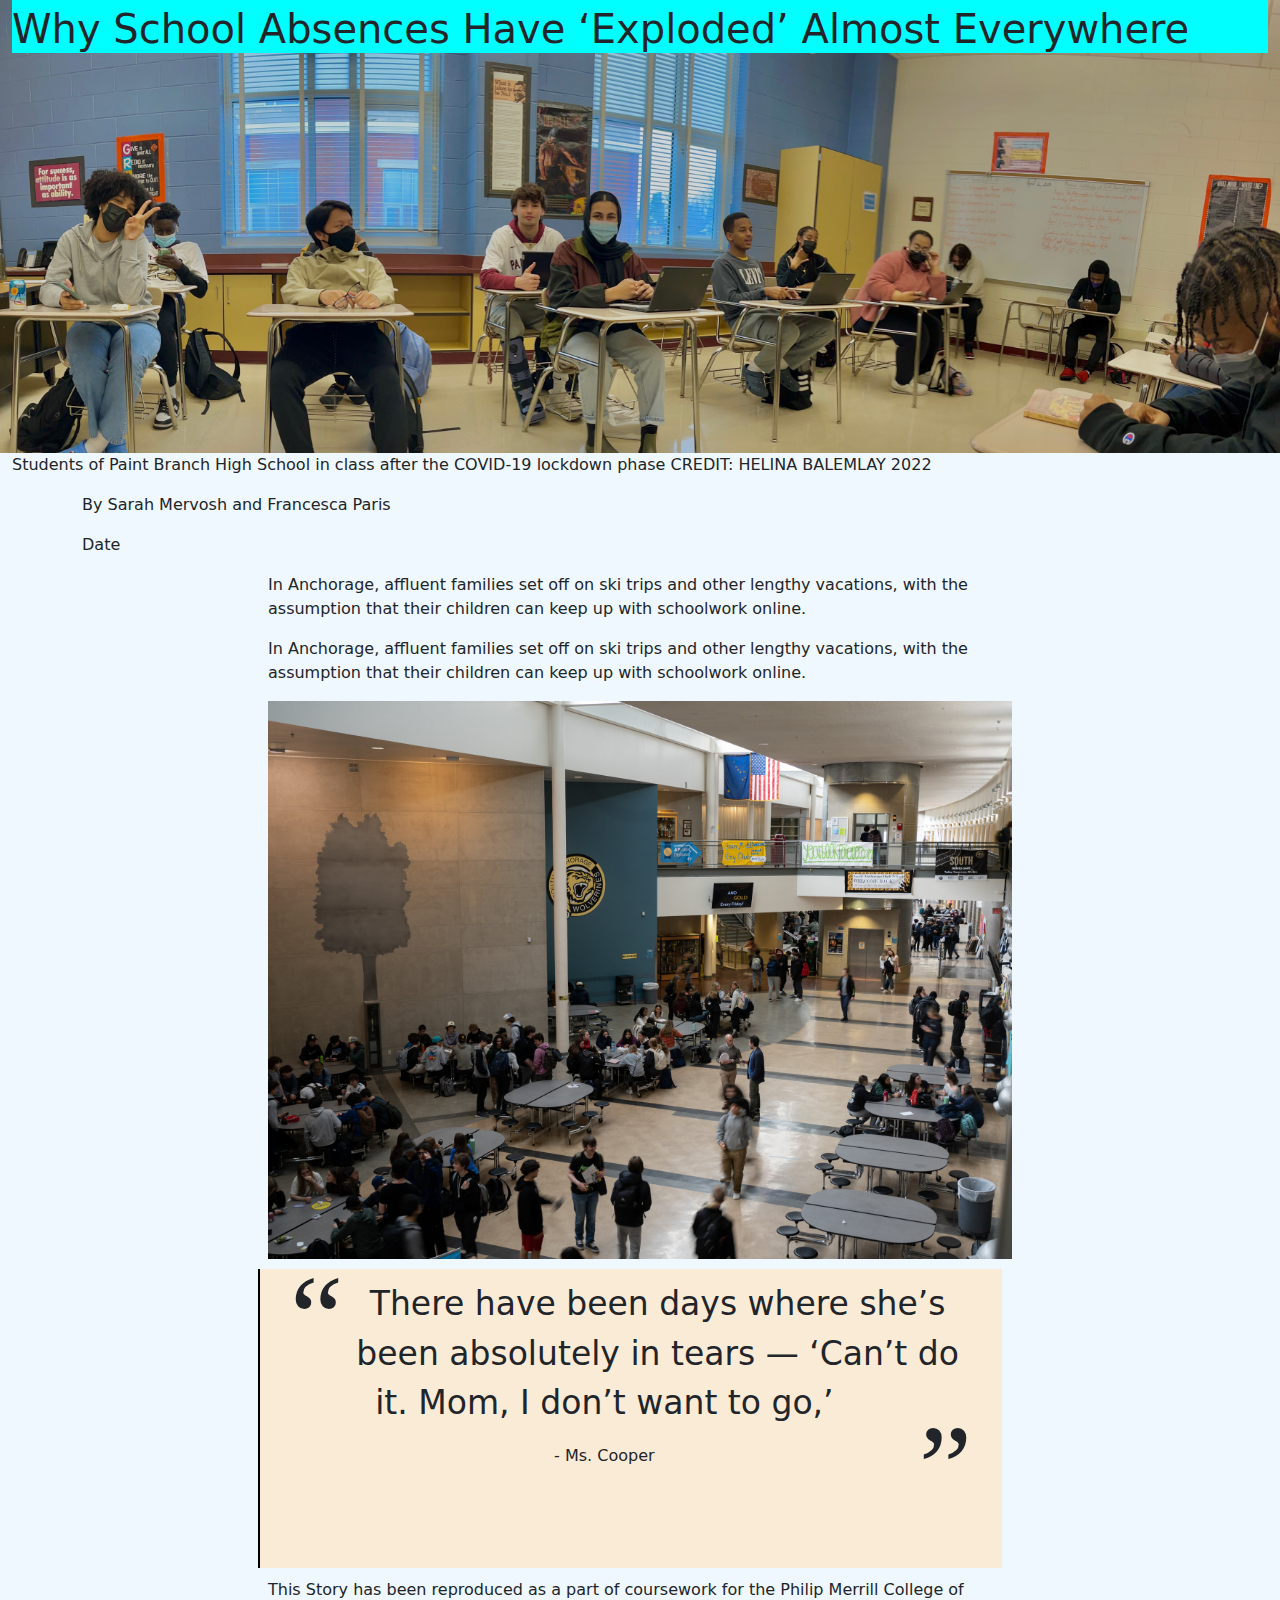
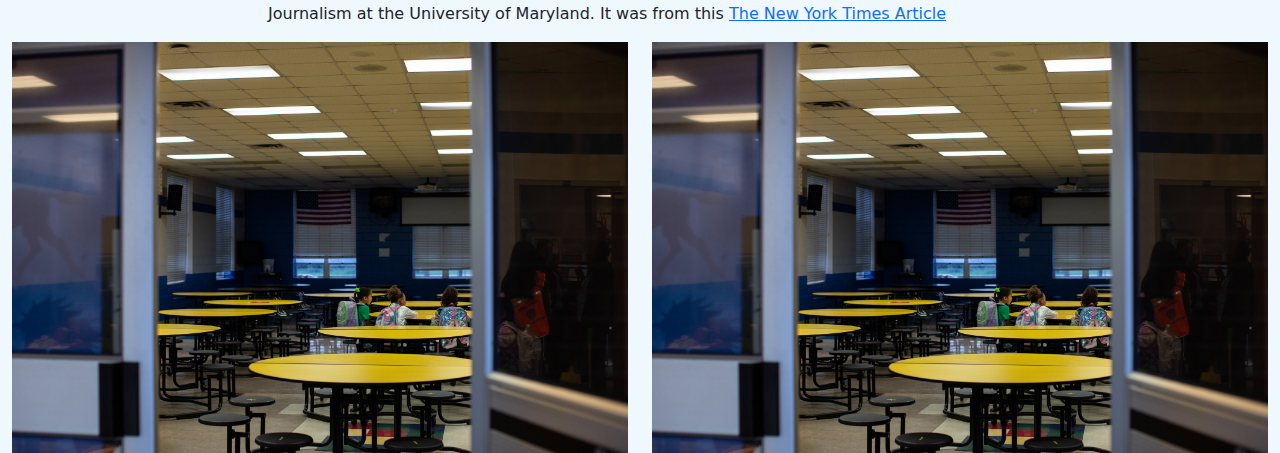
==== data-viz-projec/final-viz-project/index.html @ bcf3e341 "Actually naming my final project" ====
<!doctype html>
<html lang="en">
    <head>
        <meta charset="utf-8" />
        <meta
            name="viewport"
            content="width=device-width, initial-scale=1, shrink-to-fit=no" />

        <!-- Bootstrap CSS -->
        <link
            href="https://cdn.jsdelivr.net/npm/bootstrap@5.3.3/dist/css/bootstrap.min.css"
            rel="stylesheet"
            integrity="sha384-QWTKZyjpPEjISv5WaRU9OFeRpok6YctnYmDr5pNlyT2bRjXh0JMhjY6hW+ALEwIH"
            crossorigin="anonymous" />

        <link href="styles.css" rel="stylesheet" />
    </head>

    <body>
        <div class="container-fluid" id="topper">
            <div class="row">
                <div class="col">
                    <h1>
                        Why School Absences Have ‘Exploded’ Almost Everywhere
                    </h1>
                </div>
            </div>
        </div>
        
        
         <div class="container-fluid"  id="pic-top">
            <div class="row">
                <div class="col">
                    <p class="caption">
                        Students of Paint Branch High School in class after the
                        COVID-19 lockdown phase 
                        <span class="credit"> CREDIT: HELINA BALEMLAY 2022 </span>
                    </p>
                </div>
                </div>
         </div>
        <div class="container">
    
            <div class="row">
                <div class="col">
                    <p class="caption">By Sarah Mervosh and Francesca Paris</p>
                </div>
            </div>
            <div class="row">
                <div class="col">
                    <p class="date">Date</p>
                </div>
            </div>
        </div>

        <div class="container" id="content">
            <div class="row">
                <div class="col">
                    <p>
                        In Anchorage, affluent families set off on ski trips and
                        other lengthy vacations, with the assumption that their
                        children can keep up with schoolwork online.
                    </p>

                    <p>
                        In Anchorage, affluent families set off on ski trips and
                        other lengthy vacations, with the assumption that their
                        children can keep up with schoolwork online.
                    </p>

                    <img
                        id="inline-photo"
                        src="00-NAT-CHRONIC-ABSENCE-hjqc-superJumbo.jpeg" />
                </div>
            </div>
            <div class="pullquote">
                <p class="quote"> <span class="quotemark-l">	&ldquo; </span>There have been days where she’s been absolutely in tears — ‘Can’t do it. Mom, I don’t want to go,’ <span class="quotemark-r"> &rdquo; </span></p>
                <p class="attribution"> - Ms. Cooper</p>
            </div>
            <p id="disclaimer"> This Story has been reproduced as a part of coursework for the Philip Merrill College of Journalism at the University of Maryland. It was from this <a href="https://www.nytimes.com/interactive/2024/03/29/us/chronic-absences.html" target="_blank">The New York Times Article</a> </p>
        </div>
        
        <div class="container-fluid">
            <div class="row">
                <div class="col-sm-6">
                    <img src="00-NAT-CHRONIC-ABSENCE-fvlh-superJumbo.jpeg"/> 
                </div>
                
                 <div class="col-sm-6">
                     <img src="00-NAT-CHRONIC-ABSENCE-fvlh-superJumbo.jpeg"/> 
                </div>
            </div>
        </div>
    </body>
</html>
---- data-viz-projec/final-viz-project/styles.css ----
/* Color Pallete */

/* Phone width media query : default 576 max */
@media {
    body {
        background-color: aliceblue;
    }
    
    img {
        width: 100%;
    }
    #topper {
        background-image: url(IMG_2907.jpeg);
        background-size: cover;
        background-position: 10% 10%;
    }

    h1 {
        padding: 5px 0px 0px 0px;
        margin: 0px 00px 400px 0px;
        background-color: aqua;
    }

    .caption {
    }

    .credit {
    }

    .date {
    }

    #content {
        width: 100px;
    }
    
    .pullquote {
        border-left:2px solid black;
        text-align: center;
        padding: 10px 30px;
        margin: 10px;
        background-color: antiquewhite;
        width: 70%;
        float:right
      
    } 
    
    .quotemark-l {
        font-size:120px;
        float: left;
        line-height: 80px;
        font-family:cursive /*dd google font later */
    }
    .quotemark-r {
        font-size:120px;
        float: right;
        font-family:cursive /*dd google font later */
    }
    .quote { 
        font-size: 33px
    }
    
    .attribution{
        font-size:100%
    }
    
    #disclaimer
}

@media (min-width: 576px) {
    #content {
        width: 70%;
    }
}

@media (min-width: 992px) {
    #content {
        width: 60%;
    }
    /* styles for devices lile laptop */
    
    .pullquote {
          width: 100%;
    
    }
}
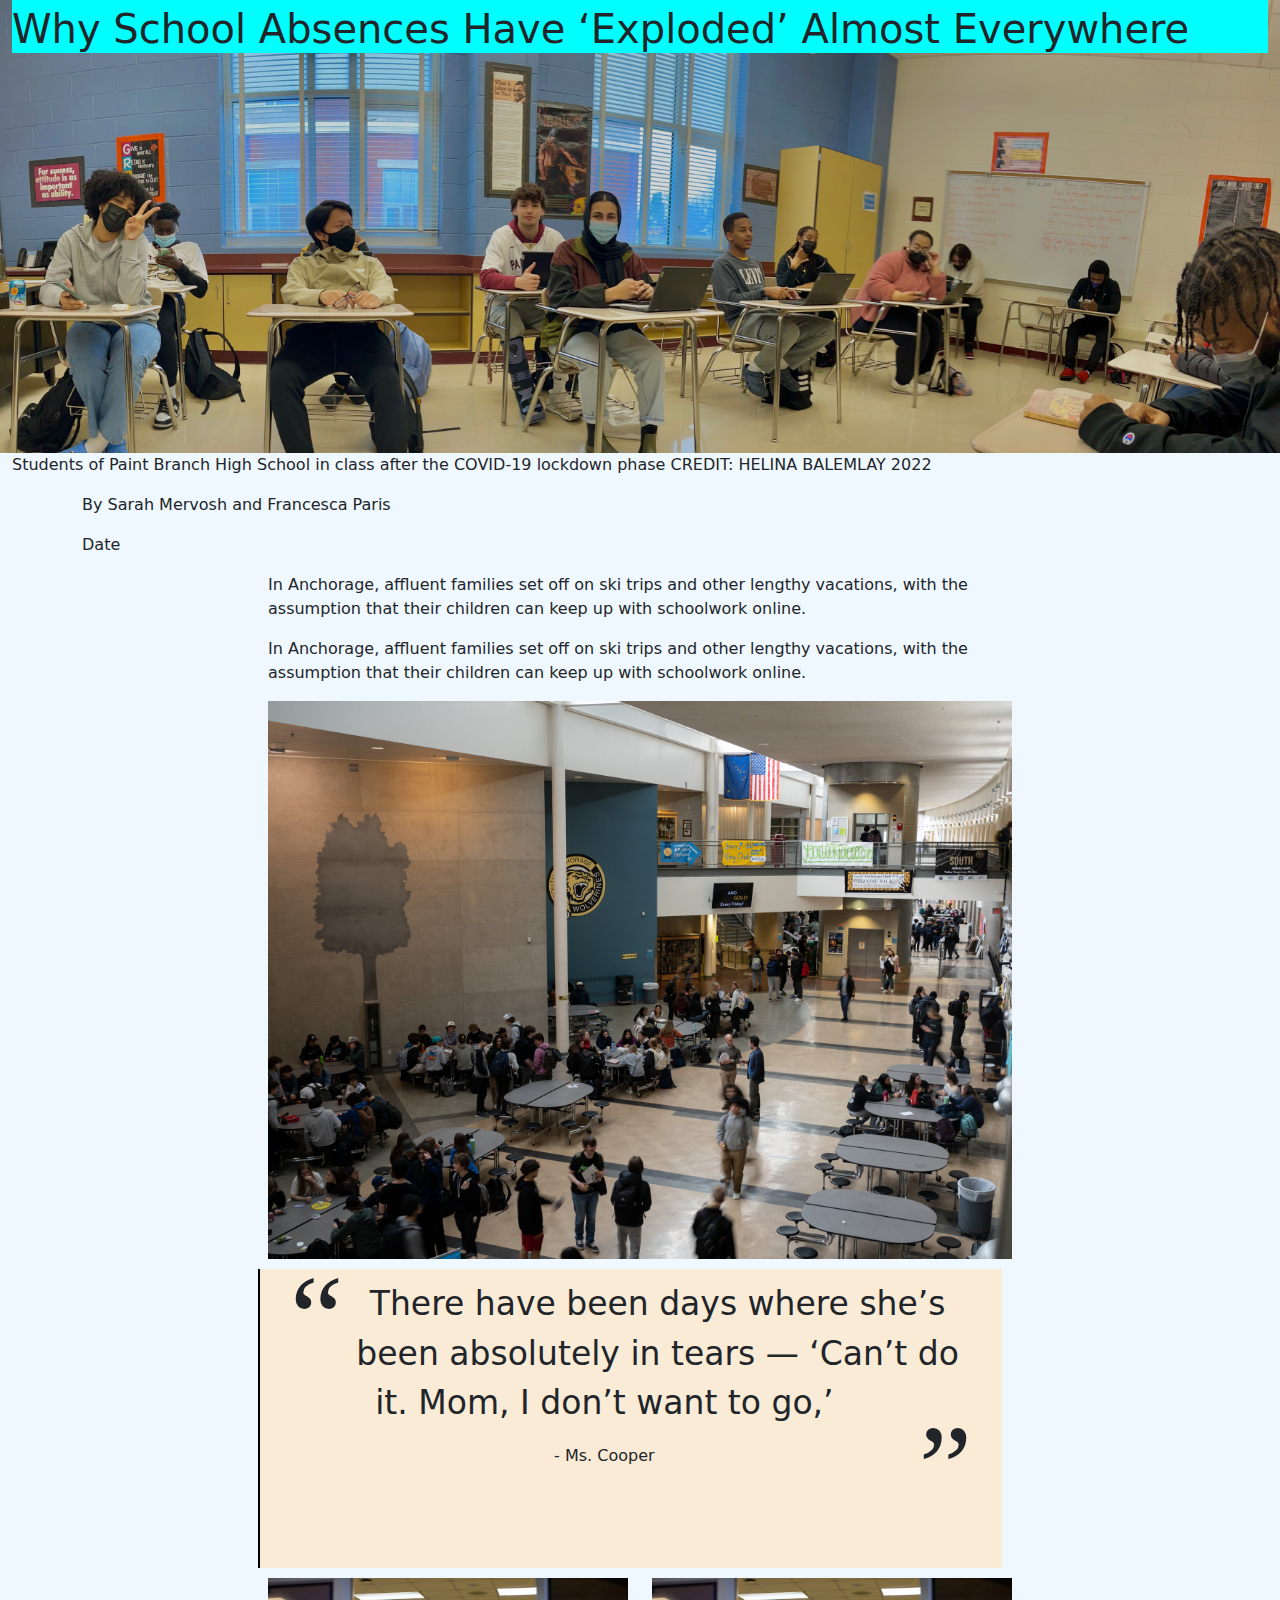
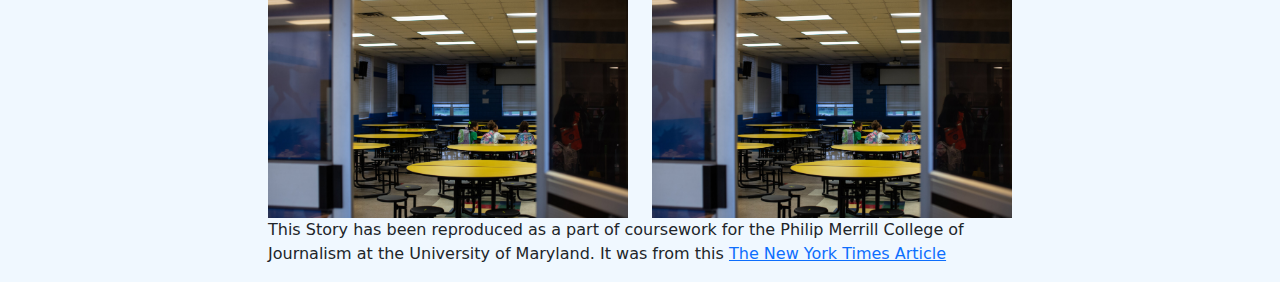
==== commit aeaf1791: "cLEAN UP" ====
--- a/data-viz-projec/final-viz-project/index.html
+++ b/data-viz-projec/final-viz-project/index.html
@@ -26,21 +26,21 @@
                 </div>
             </div>
         </div>
-        
-        
-         <div class="container-fluid"  id="pic-top">
+
+        <div class="container-fluid" id="pic-top">
             <div class="row">
                 <div class="col">
                     <p class="caption">
                         Students of Paint Branch High School in class after the
-                        COVID-19 lockdown phase 
-                        <span class="credit"> CREDIT: HELINA BALEMLAY 2022 </span>
+                        COVID-19 lockdown phase
+                        <span class="credit">
+                            CREDIT: HELINA BALEMLAY 2022
+                        </span>
                     </p>
                 </div>
-                </div>
-         </div>
+            </div>
+        </div>
         <div class="container">
-    
             <div class="row">
                 <div class="col">
                     <p class="caption">By Sarah Mervosh and Francesca Paris</p>
@@ -53,7 +53,7 @@
             </div>
         </div>
 
-        <div class="container" id="content">
+        <div class="container content">
             <div class="row">
                 <div class="col">
                     <p>
@@ -71,23 +71,43 @@
                     <img
                         id="inline-photo"
                         src="00-NAT-CHRONIC-ABSENCE-hjqc-superJumbo.jpeg" />
+                    <div class="pullquote">
+                        <p class="quote">
+                            <span class="quotemark-l"> &ldquo; </span>There have
+                            been days where she’s been absolutely in tears —
+                            ‘Can’t do it. Mom, I don’t want to go,’
+                            <span class="quotemark-r"> &rdquo; </span>
+                        </p>
+                        <p class="attribution">- Ms. Cooper</p>
+                    </div>
                 </div>
             </div>
-            <div class="pullquote">
-                <p class="quote"> <span class="quotemark-l">	&ldquo; </span>There have been days where she’s been absolutely in tears — ‘Can’t do it. Mom, I don’t want to go,’ <span class="quotemark-r"> &rdquo; </span></p>
-                <p class="attribution"> - Ms. Cooper</p>
-            </div>
-            <p id="disclaimer"> This Story has been reproduced as a part of coursework for the Philip Merrill College of Journalism at the University of Maryland. It was from this <a href="https://www.nytimes.com/interactive/2024/03/29/us/chronic-absences.html" target="_blank">The New York Times Article</a> </p>
         </div>
-        
-        <div class="container-fluid">
+
+        <div class="container content"> <!-- Remove content class if i want pic to take full width -->
             <div class="row">
                 <div class="col-sm-6">
-                    <img src="00-NAT-CHRONIC-ABSENCE-fvlh-superJumbo.jpeg"/> 
+                    <img src="00-NAT-CHRONIC-ABSENCE-fvlh-superJumbo.jpeg" />
                 </div>
-                
-                 <div class="col-sm-6">
-                     <img src="00-NAT-CHRONIC-ABSENCE-fvlh-superJumbo.jpeg"/> 
+
+                <div class="col-sm-6">
+                    <img src="00-NAT-CHRONIC-ABSENCE-fvlh-superJumbo.jpeg" />
+                </div>
+            </div>
+        </div>
+        <div class="container content">
+            <div class="row">
+                <div class="col">
+                    <p id="disclaimer">
+                        This Story has been reproduced as a part of coursework
+                        for the Philip Merrill College of Journalism at the
+                        University of Maryland. It was from this
+                        <a
+                            href="https://www.nytimes.com/interactive/2024/03/29/us/chronic-absences.html"
+                            target="_blank"
+                            >The New York Times Article</a
+                        >
+                    </p>
                 </div>
             </div>
         </div>
--- a/data-viz-projec/final-viz-project/styles.css
+++ b/data-viz-projec/final-viz-project/styles.css
@@ -5,7 +5,7 @@
     body {
         background-color: aliceblue;
     }
-    
+
     img {
         width: 100%;
     }
@@ -30,57 +30,53 @@
     .date {
     }
 
-    #content {
-        width: 100px;
+    .content {
+        width: 100%;
     }
-    
+
     .pullquote {
-        border-left:2px solid black;
+        border-left: 2px solid black;
         text-align: center;
         padding: 10px 30px;
         margin: 10px;
         background-color: antiquewhite;
         width: 70%;
-        float:right
-      
-    } 
-    
+        float: right;
+    }
+
     .quotemark-l {
-        font-size:120px;
+        font-size: 120px;
         float: left;
         line-height: 80px;
-        font-family:cursive /*dd google font later */
+        font-family: cursive; /*dd google font later */
     }
     .quotemark-r {
-        font-size:120px;
+        font-size: 120px;
         float: right;
-        font-family:cursive /*dd google font later */
+        font-family: cursive; /*dd google font later */
     }
-    .quote { 
-        font-size: 33px
+    .quote {
+        font-size: 33px;
     }
-    
-    .attribution{
-        font-size:100%
+
+    .attribution {
+        font-size: 100%;
     }
-    
-    #disclaimer
 }
 
 @media (min-width: 576px) {
-    #content {
+    .content {
         width: 70%;
     }
 }
 
 @media (min-width: 992px) {
-    #content {
+    .content {
         width: 60%;
     }
     /* styles for devices lile laptop */
-    
+
     .pullquote {
-          width: 100%;
-    
+        width: 100%;
     }
 }
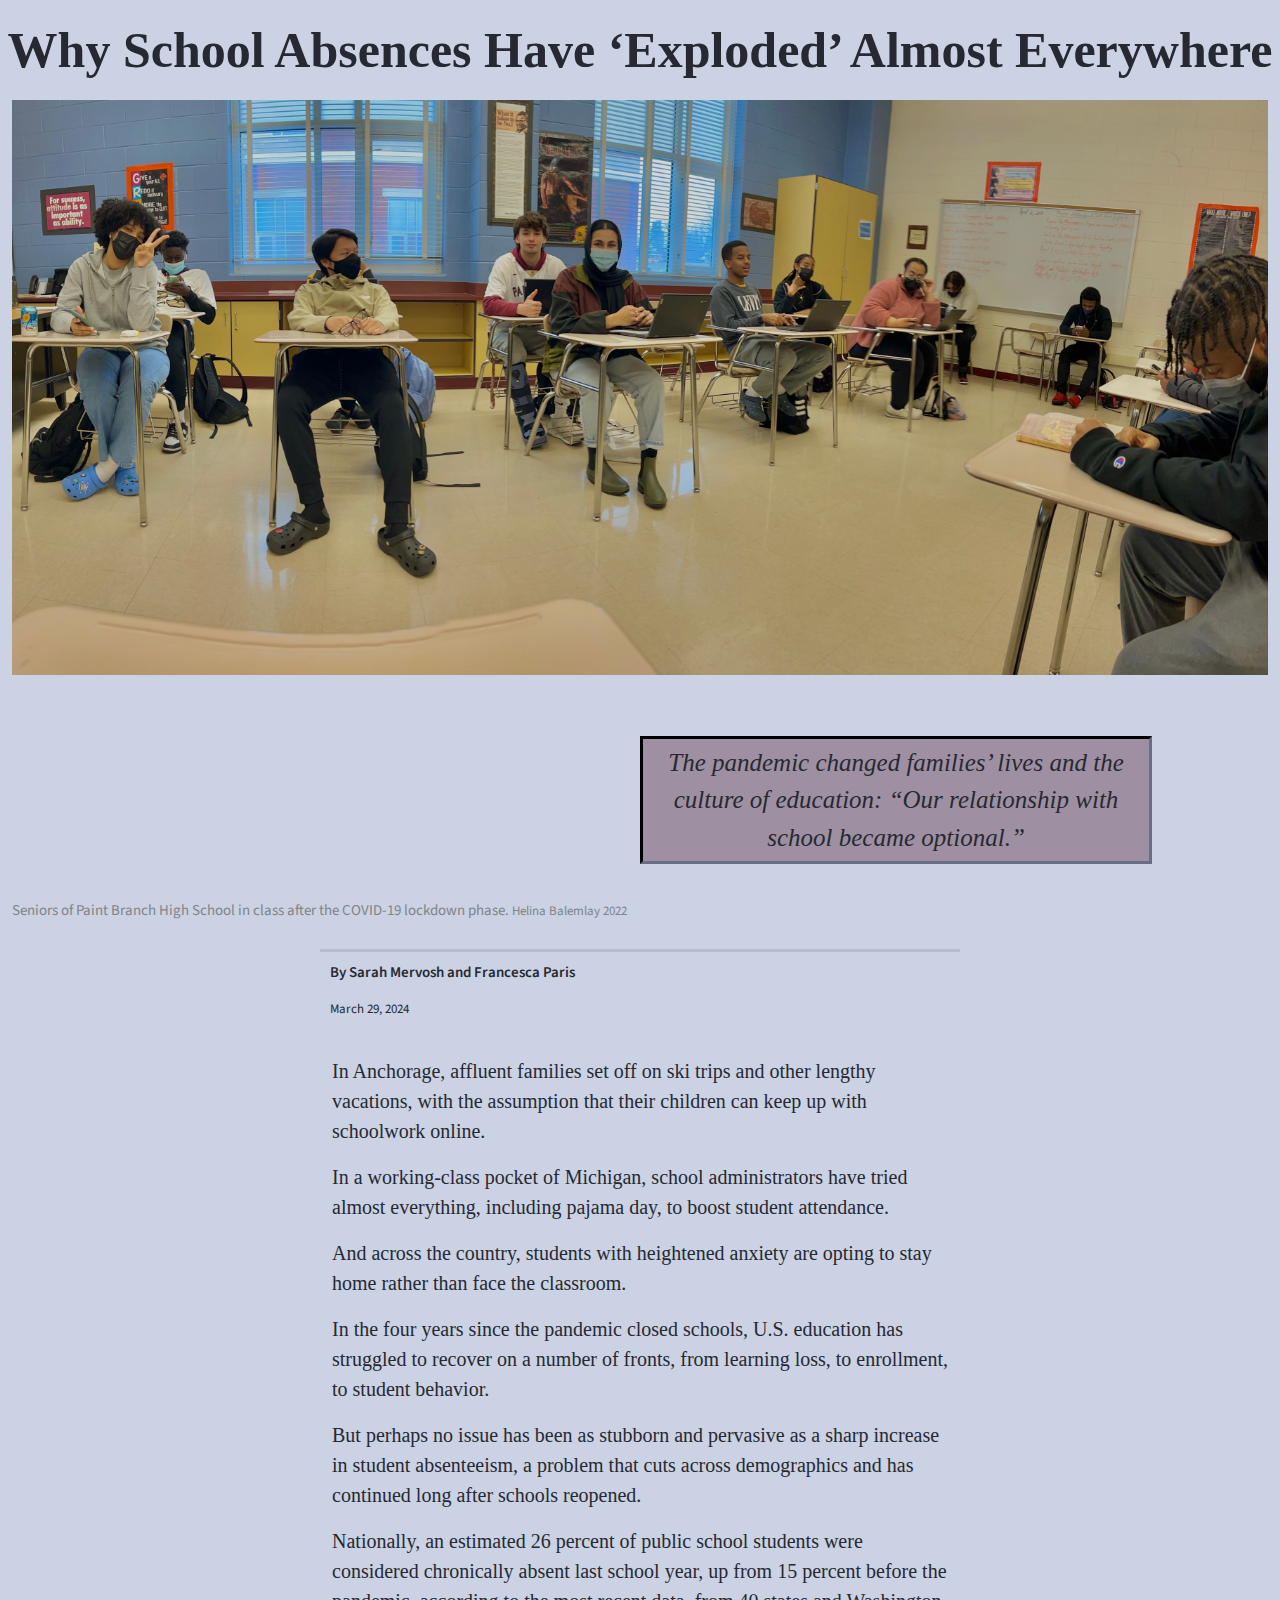
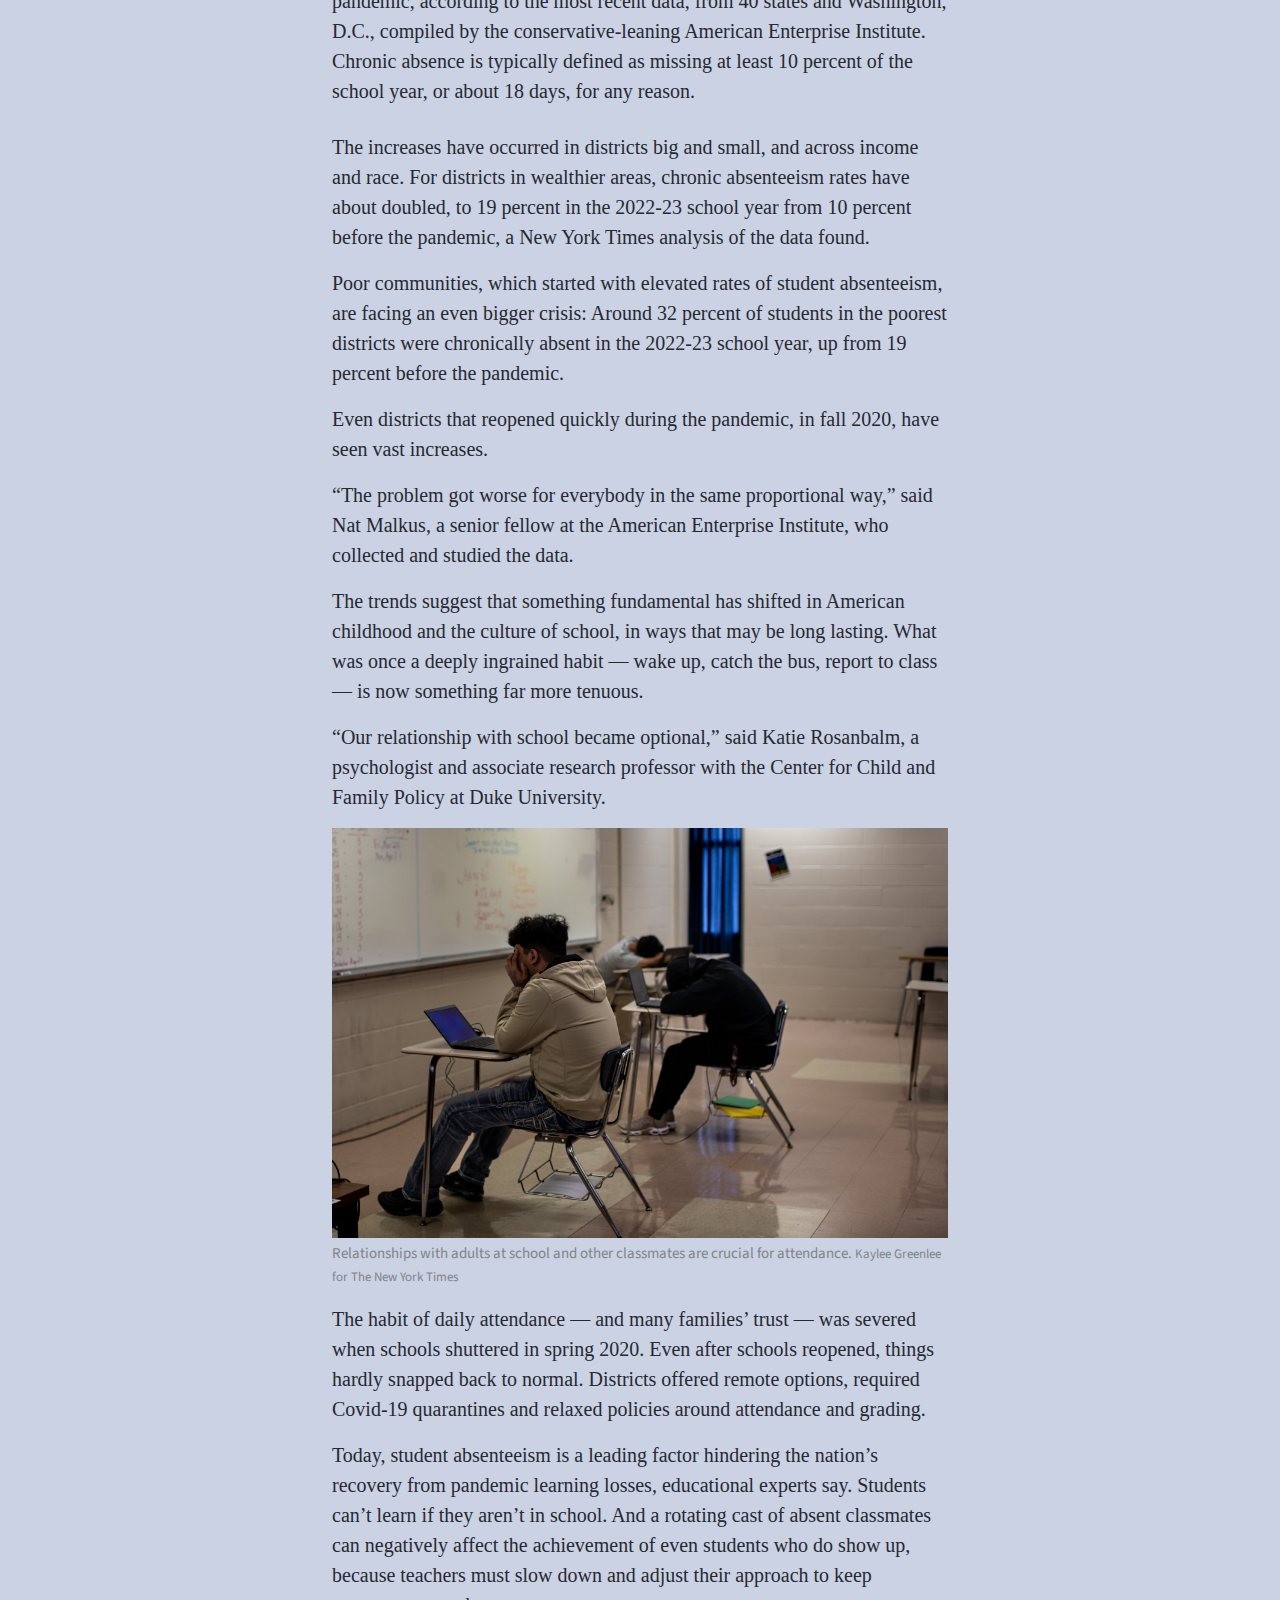
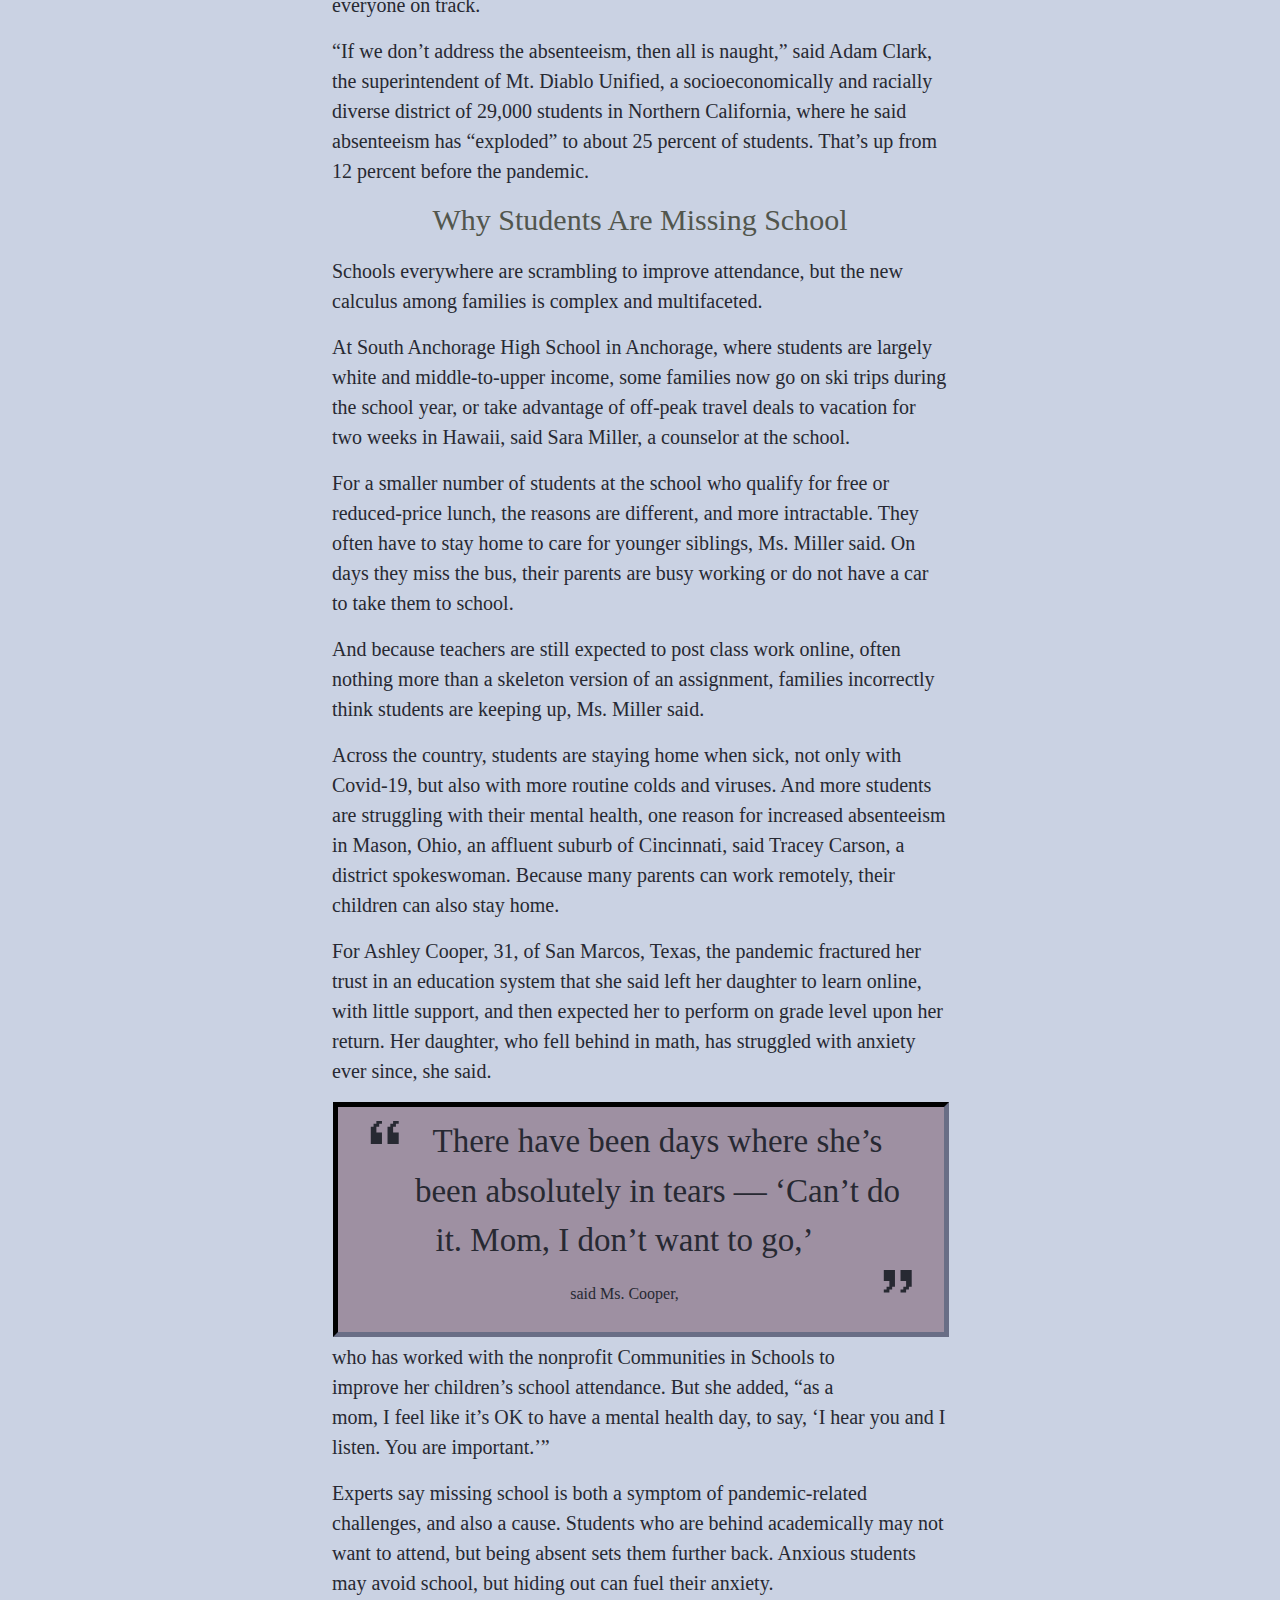
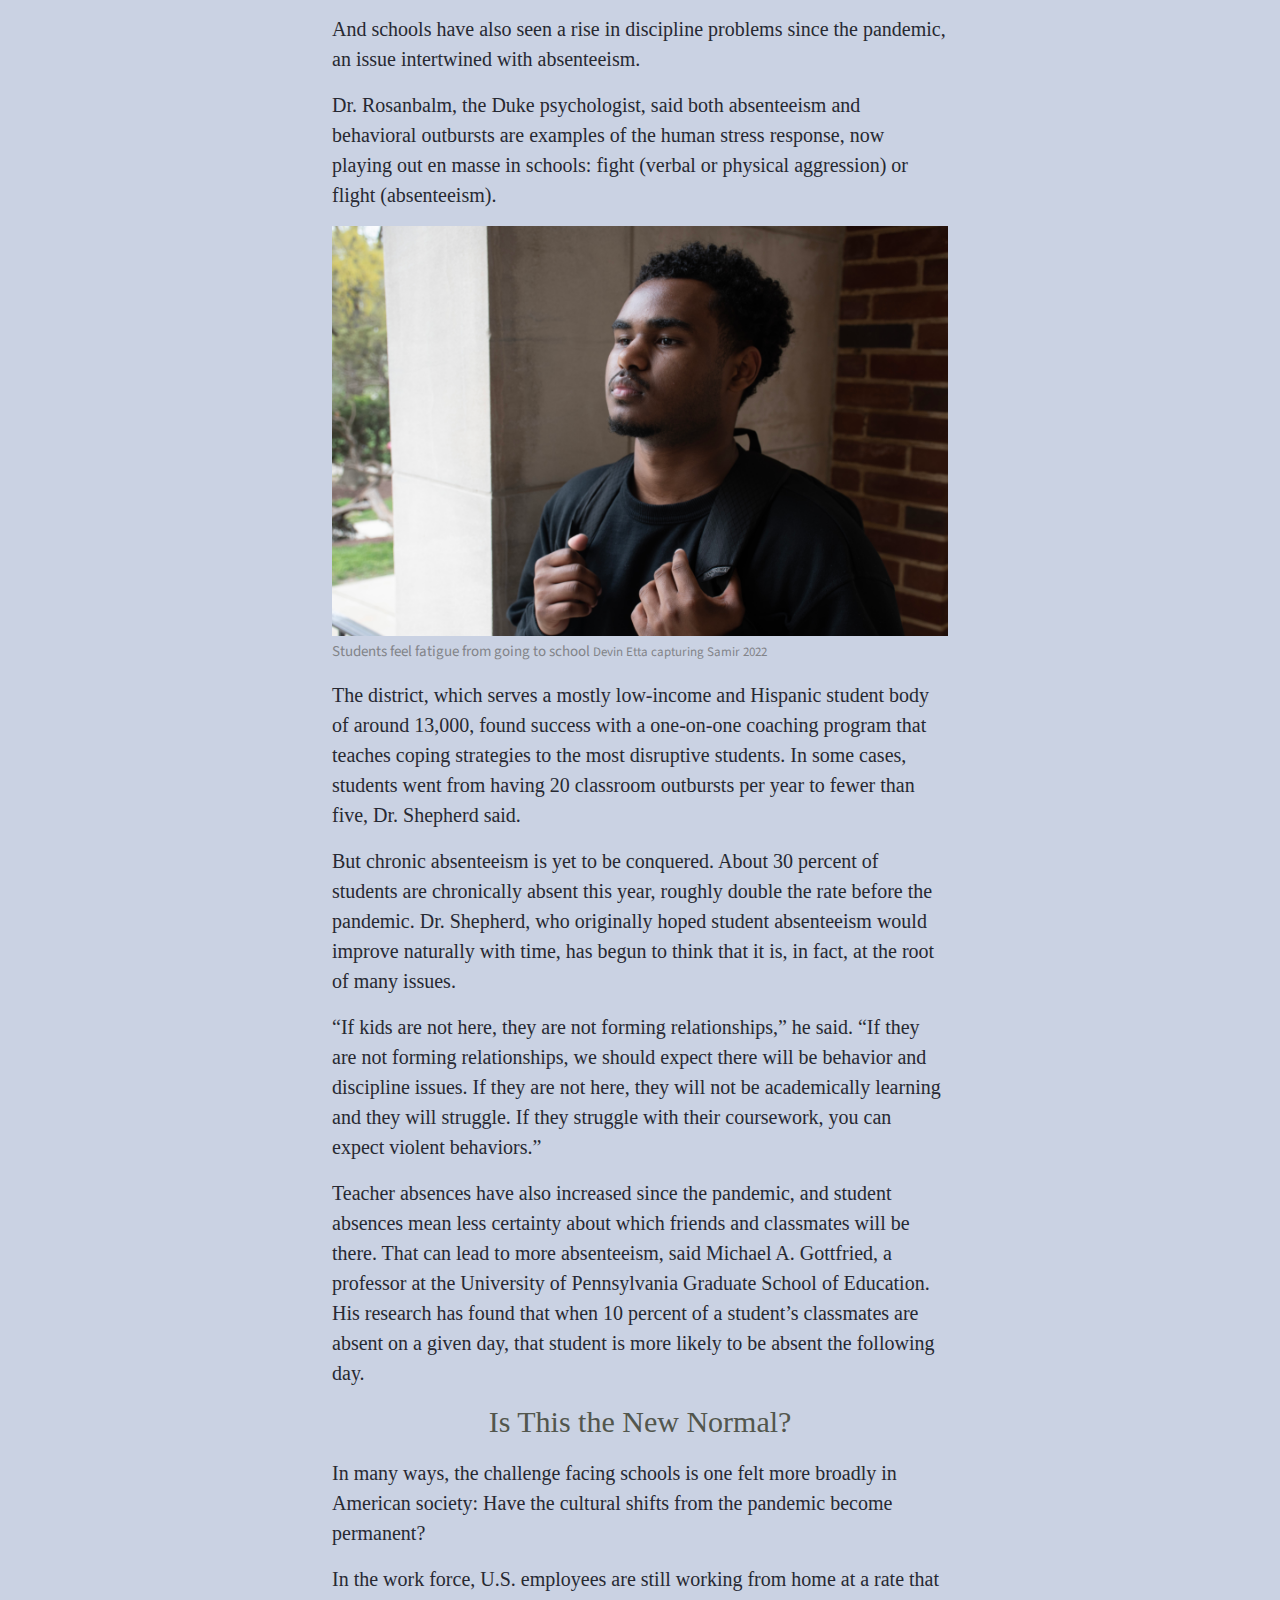
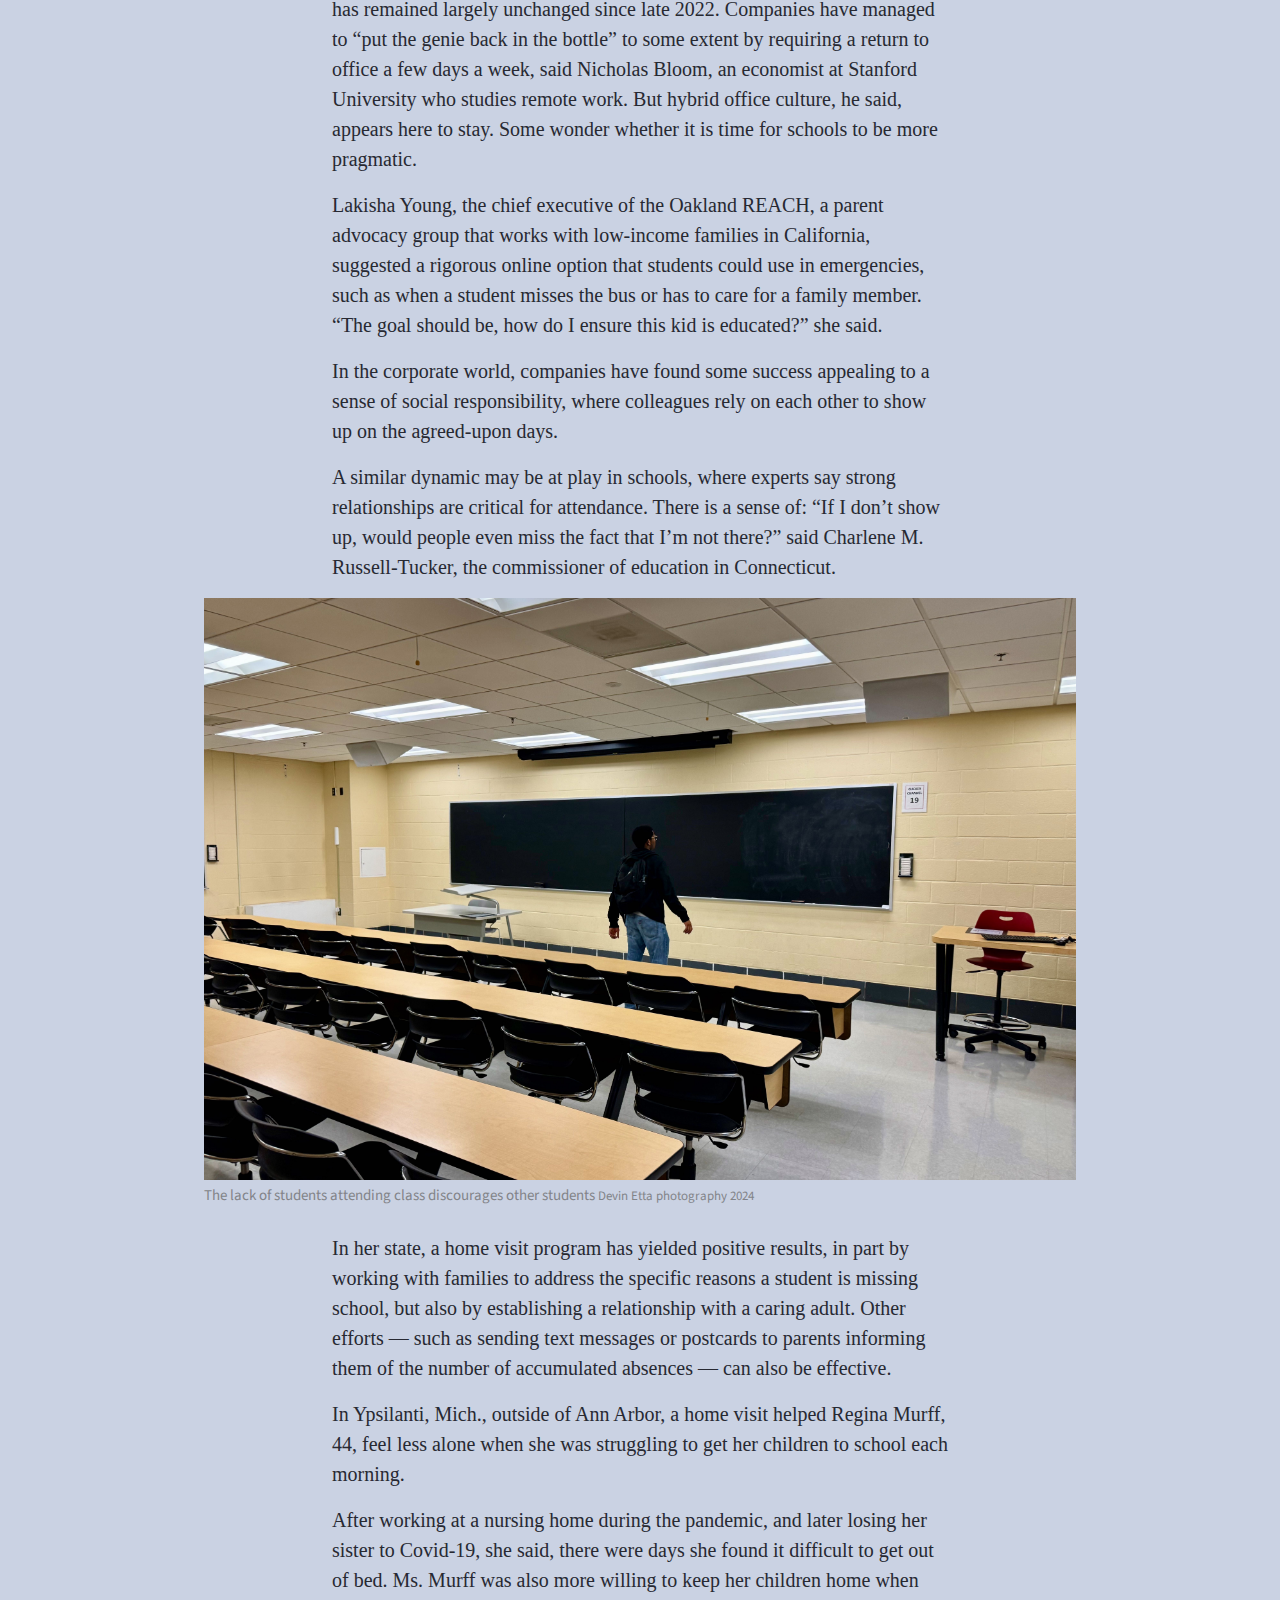
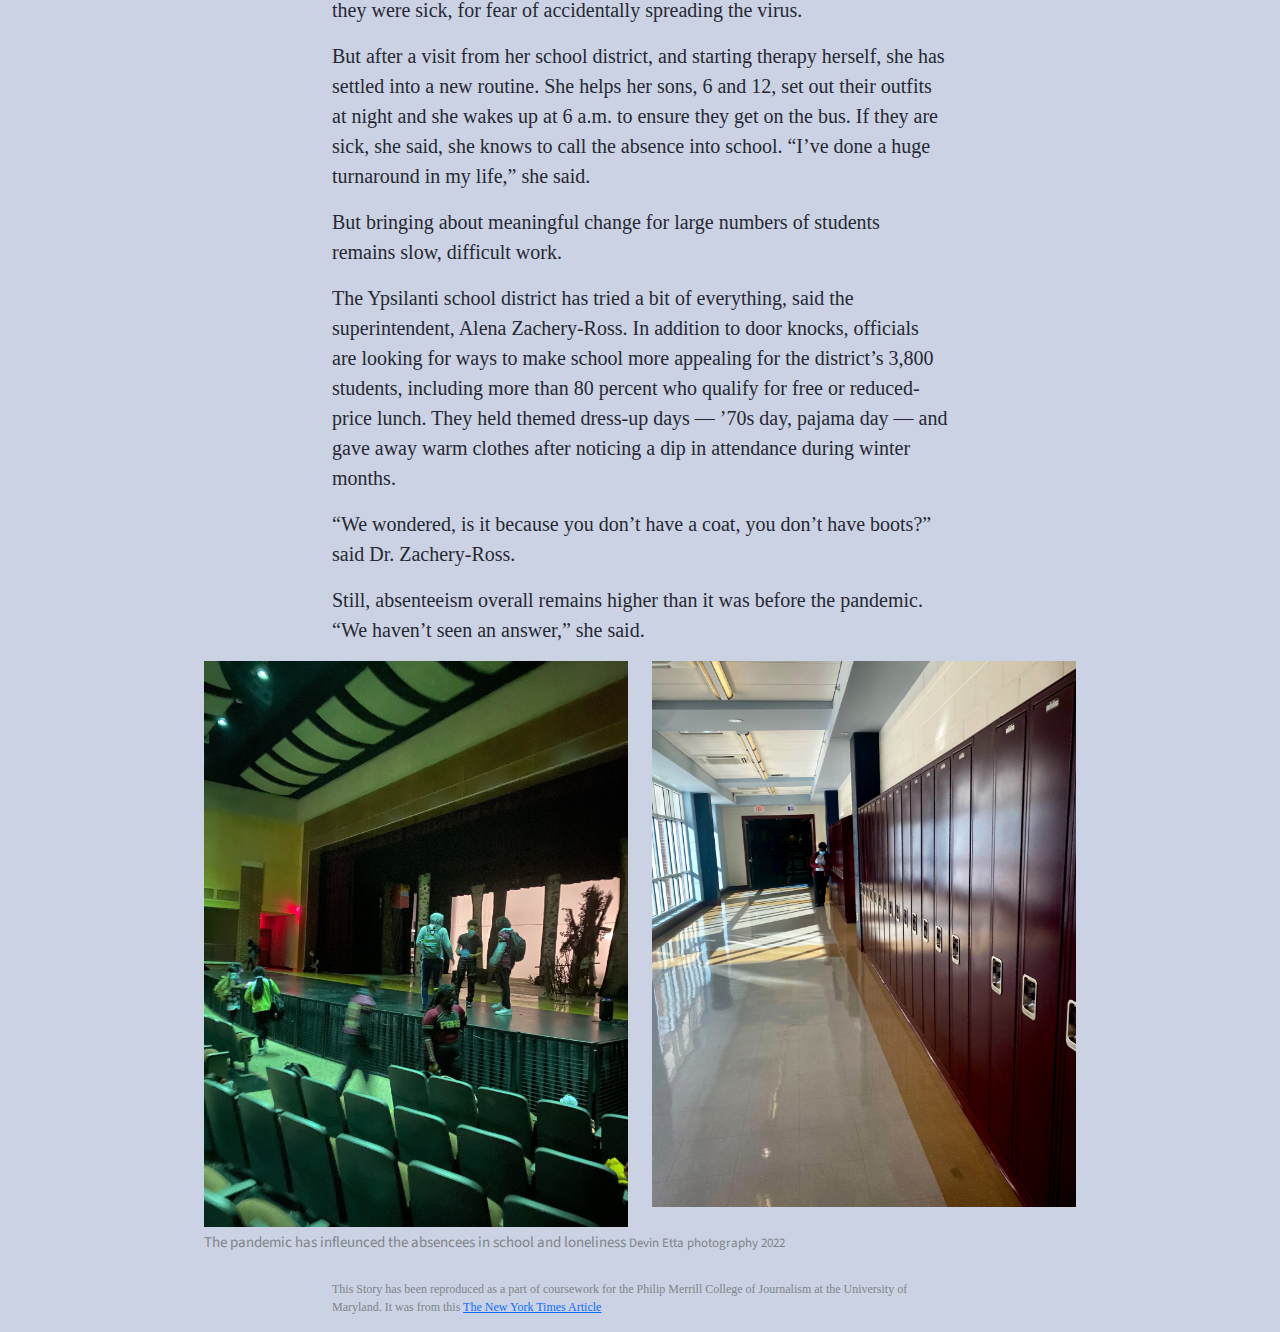
==== commit c0335835: "OMG I FORGOT TO PUSH final done" ====
--- a/data-viz-projec/final-viz-project/index.html
+++ b/data-viz-projec/final-viz-project/index.html
@@ -14,15 +14,30 @@
             crossorigin="anonymous" />
 
         <link href="styles.css" rel="stylesheet" />
+
+        <link rel="preconnect" href="https://fonts.googleapis.com" />
+        <link rel="preconnect" href="https://fonts.gstatic.com" crossorigin />
+        <link
+            href="https://fonts.googleapis.com/css2?family=Jacquard+24&family=Libre+Baskerville:ital,wght@0,400;0,700;1,400&family=Source+Sans+3:ital,wght@0,200..900;1,200..900&family=UnifrakturCook:wght@700&display=swap"
+            rel="stylesheet" />
     </head>
 
     <body>
         <div class="container-fluid" id="topper">
             <div class="row">
-                <div class="col">
+                <div class="col-md-12">
                     <h1>
                         Why School Absences Have ‘Exploded’ Almost Everywhere
                     </h1>
+                    <p id="captions">
+                        The pandemic changed families’ lives and the culture of
+                        education: “Our relationship with school became
+                        optional.”
+                    </p>
+                    <img
+                        id="background-image"
+                        src="IMG_2907.jpeg"
+                        alt="Background Image" />
                 </div>
             </div>
         </div>
@@ -31,24 +46,18 @@
             <div class="row">
                 <div class="col">
                     <p class="caption">
-                        Students of Paint Branch High School in class after the
-                        COVID-19 lockdown phase
-                        <span class="credit">
-                            CREDIT: HELINA BALEMLAY 2022
-                        </span>
-                    </p>
-                </div>
-            </div>
-        </div>
-        <div class="container">
-            <div class="row">
-                <div class="col">
-                    <p class="caption">By Sarah Mervosh and Francesca Paris</p>
-                </div>
-            </div>
-            <div class="row">
-                <div class="col">
-                    <p class="date">Date</p>
+                        Seniors of Paint Branch High School in class after the
+                        COVID-19 lockdown phase.
+                        <span class="credit"> Helina Balemlay 2022 </span>
+                    </p>
+                </div>
+            </div>
+        </div>
+        <div class="container info content">
+            <div class="row">
+                <div class="col">
+                    <p class="byline">By Sarah Mervosh and Francesca Paris</p>
+                    <p class="date">March 29, 2024</p>
                 </div>
             </div>
         </div>
@@ -61,16 +70,173 @@
                         other lengthy vacations, with the assumption that their
                         children can keep up with schoolwork online.
                     </p>
-
-                    <p>
-                        In Anchorage, affluent families set off on ski trips and
-                        other lengthy vacations, with the assumption that their
-                        children can keep up with schoolwork online.
+                    <p>
+                        In a working-class pocket of Michigan, school
+                        administrators have tried almost everything, including
+                        pajama day, to boost student attendance.
+                    </p>
+                    <p>
+                        And across the country, students with heightened anxiety
+                        are opting to stay home rather than face the classroom.
+                    </p>
+                    <p>
+                        In the four years since the pandemic closed schools,
+                        U.S. education has struggled to recover on a number of
+                        fronts, from learning loss, to enrollment, to student
+                        behavior.
+                    </p>
+                    <p>
+                        But perhaps no issue has been as stubborn and pervasive
+                        as a sharp increase in student absenteeism, a problem
+                        that cuts across demographics and has continued long
+                        after schools reopened.
+                    </p>
+                    <p>
+                        Nationally, an estimated 26 percent of public school
+                        students were considered chronically absent last school
+                        year, up from 15 percent before the pandemic, according
+                        to the most recent data, from 40 states and Washington,
+                        D.C., compiled by the conservative-leaning American
+                        Enterprise Institute. Chronic absence is typically
+                        defined as missing at least 10 percent of the school
+                        year, or about 18 days, for any reason.
+                    </p>
+                </div>
+            </div>
+        </div>
+        <div
+            class="container flourish-embed outline-content"
+            data-src="story/2377592">
+            <script src="https://public.flourish.studio/resources/embed.js"></script>
+        </div>
+
+        <div class="container content">
+            <div class="row">
+                <div class="col">
+                    <p>
+                        The increases have occurred in districts big and small,
+                        and across income and race. For districts in wealthier
+                        areas, chronic absenteeism rates have about doubled, to
+                        19 percent in the 2022-23 school year from 10 percent
+                        before the pandemic, a New York Times analysis of the
+                        data found.
+                    </p>
+                    <p>
+                        Poor communities, which started with elevated rates of
+                        student absenteeism, are facing an even bigger crisis:
+                        Around 32 percent of students in the poorest districts
+                        were chronically absent in the 2022-23 school year, up
+                        from 19 percent before the pandemic.
+                    </p>
+                    <p>
+                        Even districts that reopened quickly during the
+                        pandemic, in fall 2020, have seen vast increases.
+                    </p>
+                    <p>
+                        “The problem got worse for everybody in the same
+                        proportional way,” said Nat Malkus, a senior fellow at
+                        the American Enterprise Institute, who collected and
+                        studied the data.
+                    </p>
+                    <p>
+                        The trends suggest that something fundamental has
+                        shifted in American childhood and the culture of school,
+                        in ways that may be long lasting. What was once a deeply
+                        ingrained habit — wake up, catch the bus, report to
+                        class — is now something far more tenuous.
+                    </p>
+                    <p>
+                        “Our relationship with school became optional,” said
+                        Katie Rosanbalm, a psychologist and associate research
+                        professor with the Center for Child and Family Policy at
+                        Duke University.
                     </p>
 
                     <img
                         id="inline-photo"
-                        src="00-NAT-CHRONIC-ABSENCE-hjqc-superJumbo.jpeg" />
+                        src="00-NAT-CHRONIC-ABSENCE-fcwm-superJumbo.jpeg" />
+                    <p class="caption">
+                        Relationships with adults at school and other classmates
+                        are crucial for attendance.
+                        <span class="credit">
+                            Kaylee Greenlee for The New York Times
+                        </span>
+                    </p>
+
+                    <p>
+                        The habit of daily attendance — and many families’ trust
+                        — was severed when schools shuttered in spring 2020.
+                        Even after schools reopened, things hardly snapped back
+                        to normal. Districts offered remote options, required
+                        Covid-19 quarantines and relaxed policies around
+                        attendance and grading.
+                    </p>
+
+                    <p>
+                        Today, student absenteeism is a leading factor hindering
+                        the nation’s recovery from pandemic learning losses,
+                        educational experts say. Students can’t learn if they
+                        aren’t in school. And a rotating cast of absent
+                        classmates can negatively affect the achievement of even
+                        students who do show up, because teachers must slow down
+                        and adjust their approach to keep everyone on track.
+                    </p>
+                    <p>
+                        “If we don’t address the absenteeism, then all is
+                        naught,” said Adam Clark, the superintendent of Mt.
+                        Diablo Unified, a socioeconomically and racially diverse
+                        district of 29,000 students in Northern California,
+                        where he said absenteeism has “exploded” to about 25
+                        percent of students. That’s up from 12 percent before
+                        the pandemic.
+                    </p>
+                    <h2>Why Students Are Missing School</h2>
+                    <p>
+                        Schools everywhere are scrambling to improve attendance,
+                        but the new calculus among families is complex and
+                        multifaceted.
+                    </p>
+                    <p>
+                        At South Anchorage High School in Anchorage, where
+                        students are largely white and middle-to-upper income,
+                        some families now go on ski trips during the school
+                        year, or take advantage of off-peak travel deals to
+                        vacation for two weeks in Hawaii, said Sara Miller, a
+                        counselor at the school.
+                    </p>
+                    <p>
+                        For a smaller number of students at the school who
+                        qualify for free or reduced-price lunch, the reasons are
+                        different, and more intractable. They often have to stay
+                        home to care for younger siblings, Ms. Miller said. On
+                        days they miss the bus, their parents are busy working
+                        or do not have a car to take them to school.
+                    </p>
+                    <p>
+                        And because teachers are still expected to post class
+                        work online, often nothing more than a skeleton version
+                        of an assignment, families incorrectly think students
+                        are keeping up, Ms. Miller said.
+                    </p>
+                    <p>
+                        Across the country, students are staying home when sick,
+                        not only with Covid-19, but also with more routine colds
+                        and viruses. And more students are struggling with their
+                        mental health, one reason for increased absenteeism in
+                        Mason, Ohio, an affluent suburb of Cincinnati, said
+                        Tracey Carson, a district spokeswoman. Because many
+                        parents can work remotely, their children can also stay
+                        home.
+                    </p>
+                    <p>
+                        For Ashley Cooper, 31, of San Marcos, Texas, the
+                        pandemic fractured her trust in an education system that
+                        she said left her daughter to learn online, with little
+                        support, and then expected her to perform on grade level
+                        upon her return. Her daughter, who fell behind in math,
+                        has struggled with anxiety ever since, she said.
+                    </p>
+
                     <div class="pullquote">
                         <p class="quote">
                             <span class="quotemark-l"> &ldquo; </span>There have
@@ -78,22 +244,214 @@
                             ‘Can’t do it. Mom, I don’t want to go,’
                             <span class="quotemark-r"> &rdquo; </span>
                         </p>
-                        <p class="attribution">- Ms. Cooper</p>
+                        <p class="attribution">said Ms. Cooper,</p>
                     </div>
-                </div>
-            </div>
-        </div>
-
-        <div class="container content"> <!-- Remove content class if i want pic to take full width -->
+
+                    <p>
+                        who has worked with the nonprofit Communities in Schools
+                        to improve her children’s school attendance. But she
+                        added, “as a mom, I feel like it’s OK to have a mental
+                        health day, to say, ‘I hear you and I listen. You are
+                        important.’”
+                    </p>
+                    <p>
+                        Experts say missing school is both a symptom of
+                        pandemic-related challenges, and also a cause. Students
+                        who are behind academically may not want to attend, but
+                        being absent sets them further back. Anxious students
+                        may avoid school, but hiding out can fuel their anxiety.
+                    </p>
+                    <p>
+                        And schools have also seen a rise in discipline problems
+                        since the pandemic, an issue intertwined with
+                        absenteeism.
+                    </p>
+                    <p>
+                        Dr. Rosanbalm, the Duke psychologist, said both
+                        absenteeism and behavioral outbursts are examples of the
+                        human stress response, now playing out en masse in
+                        schools: fight (verbal or physical aggression) or flight
+                        (absenteeism).
+                    </p>
+                    <img
+                        class="inline-photo"
+                        src="Samir%20Backpack.jpg"
+                        alt="A burst shot of a Sudanese-American male posing stoically with his hands on his backpack straps" />
+                    <p class="caption">
+                        Students feel fatigue from going to school
+                        <span class="credit">
+                            Devin Etta capturing Samir 2022
+                        </span>
+                    </p>
+                    <p>
+                        The district, which serves a mostly low-income and
+                        Hispanic student body of around 13,000, found success
+                        with a one-on-one coaching program that teaches coping
+                        strategies to the most disruptive students. In some
+                        cases, students went from having 20 classroom outbursts
+                        per year to fewer than five, Dr. Shepherd said.
+                    </p>
+                    <p>
+                        But chronic absenteeism is yet to be conquered. About 30
+                        percent of students are chronically absent this year,
+                        roughly double the rate before the pandemic. Dr.
+                        Shepherd, who originally hoped student absenteeism would
+                        improve naturally with time, has begun to think that it
+                        is, in fact, at the root of many issues.
+                    </p>
+                    <p>
+                        “If kids are not here, they are not forming
+                        relationships,” he said. “If they are not forming
+                        relationships, we should expect there will be behavior
+                        and discipline issues. If they are not here, they will
+                        not be academically learning and they will struggle. If
+                        they struggle with their coursework, you can expect
+                        violent behaviors.”
+                    </p>
+                    <p>
+                        Teacher absences have also increased since the pandemic,
+                        and student absences mean less certainty about which
+                        friends and classmates will be there. That can lead to
+                        more absenteeism, said Michael A. Gottfried, a professor
+                        at the University of Pennsylvania Graduate School of
+                        Education. His research has found that when 10 percent
+                        of a student’s classmates are absent on a given day,
+                        that student is more likely to be absent the following
+                        day.
+                    </p>
+
+                    <h2>Is This the New Normal?</h2>
+                    <p>
+                        In many ways, the challenge facing schools is one felt
+                        more broadly in American society: Have the cultural
+                        shifts from the pandemic become permanent?
+                    </p>
+                    <p>
+                        In the work force, U.S. employees are still working from
+                        home at a rate that has remained largely unchanged since
+                        late 2022. Companies have managed to “put the genie back
+                        in the bottle” to some extent by requiring a return to
+                        office a few days a week, said Nicholas Bloom, an
+                        economist at Stanford University who studies remote
+                        work. But hybrid office culture, he said, appears here
+                        to stay. Some wonder whether it is time for schools to
+                        be more pragmatic.
+                    </p>
+                    <p>
+                        Lakisha Young, the chief executive of the Oakland REACH,
+                        a parent advocacy group that works with low-income
+                        families in California, suggested a rigorous online
+                        option that students could use in emergencies, such as
+                        when a student misses the bus or has to care for a
+                        family member. “The goal should be, how do I ensure this
+                        kid is educated?” she said.
+                    </p>
+                    <p>
+                        In the corporate world, companies have found some
+                        success appealing to a sense of social responsibility,
+                        where colleagues rely on each other to show up on the
+                        agreed-upon days.
+                    </p>
+                    <p>
+                        A similar dynamic may be at play in schools, where
+                        experts say strong relationships are critical for
+                        attendance. There is a sense of: “If I don’t show up,
+                        would people even miss the fact that I’m not there?”
+                        said Charlene M. Russell-Tucker, the commissioner of
+                        education in Connecticut.
+                    </p>
+                </div>
+            </div>
+        </div>
+
+        <div class="container outline-content">
+            <img
+                src="IMG_7142.jpg"
+                alt="Student standing infront of a chalkboard in an empty classroom" />
+            <p class="caption">
+                The lack of students attending class discourages other students
+                <span class="credit"> Devin Etta photography 2024 </span>
+            </p>
+        </div>
+
+        <div class="container content">
+            <div class="row">
+                <div class="col">
+                    <p>
+                        In her state, a home visit program has yielded positive
+                        results, in part by working with families to address the
+                        specific reasons a student is missing school, but also
+                        by establishing a relationship with a caring adult.
+                        Other efforts — such as sending text messages or
+                        postcards to parents informing them of the number of
+                        accumulated absences — can also be effective.
+                    </p>
+                    <p>
+                        In Ypsilanti, Mich., outside of Ann Arbor, a home visit
+                        helped Regina Murff, 44, feel less alone when she was
+                        struggling to get her children to school each morning.
+                    </p>
+                    <p>
+                        After working at a nursing home during the pandemic, and
+                        later losing her sister to Covid-19, she said, there
+                        were days she found it difficult to get out of bed. Ms.
+                        Murff was also more willing to keep her children home
+                        when they were sick, for fear of accidentally spreading
+                        the virus.
+                    </p>
+                    <p>
+                        But after a visit from her school district, and starting
+                        therapy herself, she has settled into a new routine. She
+                        helps her sons, 6 and 12, set out their outfits at night
+                        and she wakes up at 6 a.m. to ensure they get on the
+                        bus. If they are sick, she said, she knows to call the
+                        absence into school. “I’ve done a huge turnaround in my
+                        life,” she said.
+                    </p>
+                    <p>
+                        But bringing about meaningful change for large numbers
+                        of students remains slow, difficult work.
+                    </p>
+                    <p>
+                        The Ypsilanti school district has tried a bit of
+                        everything, said the superintendent, Alena Zachery-Ross.
+                        In addition to door knocks, officials are looking for
+                        ways to make school more appealing for the district’s
+                        3,800 students, including more than 80 percent who
+                        qualify for free or reduced-price lunch. They held
+                        themed dress-up days — ’70s day, pajama day — and gave
+                        away warm clothes after noticing a dip in attendance
+                        during winter months.
+                    </p>
+                    <p>
+                        “We wondered, is it because you don’t have a coat, you
+                        don’t have boots?” said Dr. Zachery-Ross.
+                    </p>
+                    <p>
+                        Still, absenteeism overall remains higher than it was
+                        before the pandemic. “We haven’t seen an answer,” she
+                        said.
+                    </p>
+                </div>
+            </div>
+        </div>
+
+        <div class="container outline-content dual">
+            <!-- Remove content class if i want pic to take full width -->
             <div class="row">
                 <div class="col-sm-6">
-                    <img src="00-NAT-CHRONIC-ABSENCE-fvlh-superJumbo.jpeg" />
+                    <img src="IMG_9032_Original.jpg" />
                 </div>
 
                 <div class="col-sm-6">
-                    <img src="00-NAT-CHRONIC-ABSENCE-fvlh-superJumbo.jpeg" />
-                </div>
-            </div>
+                    <img src="IMG_4196_Original.jpg" />
+                </div>
+            </div>
+            <p class="caption">
+                The pandemic has infleunced the absencees in school and
+                loneliness
+                <span class="credit"> Devin Etta photography 2022 </span>
+            </p>
         </div>
         <div class="container content">
             <div class="row">
--- a/data-viz-projec/final-viz-project/styles.css
+++ b/data-viz-projec/final-viz-project/styles.css
@@ -1,59 +1,331 @@
-/* Color Pallete */
+/* Color Pallete /
+--raisin-black: #272932ff;
+--steel-blue: #4d7ea8ff;
+--gray: #828489ff;
+--rose-quartz: #9e90a2ff;
+--powder-blue: #b6c2d9ff; #CAD2E3
+--dust-green: #798071 */
 
 /* Phone width media query : default 576 max */
 @media {
     body {
-        background-color: aliceblue;
+        margin: 0; /* Remove default body margin */
+        padding: 0; /* Remove default body padding */
+        background-color: #cad2e3;
+    }
+
+    .content {
+        width: 100%;
+        margin-top: 10px;
     }
 
     img {
         width: 100%;
     }
     #topper {
-        background-image: url(IMG_2907.jpeg);
+        position: relative; /* Ensure positioning context */
+        width: 100%; /* Ensure full width */
+        height: 80vh; /* 100vh Make it cover the entire viewport height */
+        overflow: hidden; /* Hide overflowing content */
+    }
+
+    h1 {
+        font-family: "Libre Baskerville, serif";
+        font-weight: 600;
+        font-style: normal;
+        position: absolute; /* Position absolutely to fill screen */
+        top: 0;
+        left: 0;
+        width: 100%;
+        text-align: center;
+        margin: 0 0 20px 0;
+        padding: 50px 0 20px 0;
+        background-color: rgba(
+            202,
+            210,
+            227,
+            1
+        ); /* Semi-transparent background */
+        z-index: 1; /* Ensure it's above the background image */
+        color: #272932ff;
+        font-size: 40px; /* Adjust font size as needed */
+    }
+
+    h1,
+    h2 {
+        text-align: center; /* Center align text */
+    }
+
+    h2 {
+        font-family: "Libre Baskerville, serif";
+        font-weight: 400;
+        font-style: normal;
+        font-size: 30px; /* Adjust font size as needed */
+        margin-top: 1px; /* Add margin top as needed */
+        color: #52564d;
+    }
+
+    p {
+        font-size: 20px;
+        color: #272932ff;
+        font-family: "Libre Baskerville, serif";
+        font-weight: 400;
+        font-style: normal;
+    }
+
+    #background-image {
+        position: relative; /* Ensure positioning context */
+        width: 100%; /* Ensure full width */
+        height: auto; /* Allow image to adjust height */
+        z-index: 0; /* Ensure it's behind the text */
         background-size: cover;
-        background-position: 10% 10%;
-    }
-
-    h1 {
-        padding: 5px 0px 0px 0px;
-        margin: 0px 00px 400px 0px;
-        background-color: aqua;
-    }
-
+        margin-top: 180px;
+    }
+    #captions {
+        position: absolute; /* Position absolutely */
+        bottom: 50px; /* Adjust as needed */
+        left: 50%; /* Align to center */
+        transform: translateX(-50%); /* Center horizontally */
+        z-index: 1; /* Ensure it's above the background image */
+        background-color: #9e90a2ff;
+        padding: 10px; /* Add padding */
+        text-align: center; /* Center align text */
+        color: #272932ff;
+        font-family: "Libre Baskerville, serif";
+        font-weight: 200;
+        font-style: italic;
+        border: inset;
+        border-width: 5px;
+        border-color: #272932;
+    }
     .caption {
+        font-size: 15px;
+        color: #828489;
+        font-family: "Source Sans 3", sans-serif;
+        font-optical-sizing: auto;
+    }
+
+    .byline {
+        font-weight: 600;
+        font-size: 15px;
+        font-family: "Source Sans 3", sans-serif;
+        font-optical-sizing: auto;
+    }
+    .date {
+        font-size: 13px;
+        font-family: "Source Sans 3", sans-serif;
+        font-optical-sizing: auto;
     }
 
     .credit {
-    }
-
-    .date {
-    }
-
-    .content {
+        font-size: 13px;
+        font-family: "Source Sans 3", sans-serif;
+        font-optical-sizing: auto;
+    }
+
+    .info {
+        padding: 10px 10px;
+        border-top: solid;
+        border-top-color: rgba(0, 0, 0, 0.1);
+        font-family: "Source Sans 3", sans-serif;
+        font-optical-sizing: auto;
+    }
+
+    .flourish-embed {
+        background-color: white;
+    }
+    .pullquote {
+        font-family: "Libre Baskerville, serif";
+        font-weight: 400;
+        font-style: normal;
+        text-align: center;
+        padding: 5px 30px 20px 30px; /* Adjusted padding */
+        margin: 1px 1px 0 1px;
+        background-color: #9e90a2ff;
+        width: fit-content;
+        border-style: inset;
+        border-width: 5px;
+        border-color: #272932ff;
+        /* float: left; */ /* Remove float property */
+    }
+
+    .quotemark-l {
+        font-size: 30px;
+        float: left;
+        line-height: 80px;
+        font-family: "Jacquard 24", system-ui;
+        font-weight: 400;
+        font-style: normal; /*dd google font later */
+    }
+    .quotemark-r {
+        font-size: 30px;
+        float: right;
+        font-family: "Jacquard 24", system-ui;
+        font-weight: 400;
+        font-style: normal; /*dd google font later */
+    }
+    .quote {
+        font-size: 33px;
+        color: #272932ff;
+        font-family: "Libre Baskerville, serif";
+    }
+
+    .attribution {
+        font-size: 100%;
+    }
+
+    #disclaimer {
+        font-size: 12px;
+        color: #828489;
+    }
+
+    @media (min-width: 576px) {
+        .content {
+            width: 90%;
+        }
+        #captions {
+            position: absolute; /* Position absolutely */
+            bottom: 310px; /* Adjust bottom spacing */
+            padding: 5px; /* Adjust padding */
+            left: 50%;
+            text-align: center; /* Center align text */
+            font-size: 20px; /* Adjust font size */
+            width: 80%; /* Adjust width */
+            background-color: #9e90a2ff;
+            border-width: 3px;
+            color: #272932ff;
+        }
+
+        #topper {
+            height: fit-content;
+        }
+
+        .background-image {
+            margin-top: 10px;
+            width: auto;
+        }
+
+        h1 {
+            padding: 30px 30px;
+        }
+
+        .pullquote {
+            text-align: center;
+            width: fit-content;
+        }
+    }
+
+    @media (min-width: 992px) {
+        .content {
+            width: 50%;
+        }
+        /* styles for devices lile laptop */
+        img {
+            margin-bottom: 5px;
+        }
+        .outline-content {
+            width: 70%;
+            align-content: center;
+        }
+
+        .pullquote {
+            width: 100%;
+        }
+        body {
+            margin: 0; /* Remove default body margin */
+            padding: 0; /* Remove default body padding */
+        }
+
+        /*img {
         width: 100%;
-    }
-
-    .pullquote {
-        border-left: 2px solid black;
-        text-align: center;
-        padding: 10px 30px;
-        margin: 10px;
-        background-color: antiquewhite;
-        width: 70%;
-        float: right;
+    }*/
+        #topper {
+            position: relative; /* Ensure positioning context */
+            width: 100%; /* Ensure full width */
+            height: 100vh; /* Make it cover the entire viewport height */
+            overflow: hidden; /* Hide overflowing content */
+        }
+
+        h1 {
+            font-weight: 600;
+            font-size: 50px;
+            position: absolute; /* Position absolutely to fill screen */
+            /*top: 0;
+            left: 0;*/
+            width: 100%; /* Fill the entire screen */
+            text-align: center; /* Center align text */
+            margin: 0; /* Remove any margin */
+            padding: 20px 0 20px 0;
+        }
+
+        h2 {
+            font-size: 30px;
+            padding-bottom: 10px;
+            margin-top: 15px;
+        }
+
+        p {
+            font-size: 20px;
+        }
+
+        #background-image {
+            position: relative; /* Ensure positioning context */
+            width: 100%; /* Ensure full width */
+            height: auto; /* Allow image to adjust height */
+            z-index: 0; /* Ensure it's behind the text */
+            background-size: cover;
+            margin-top: 10px;
+            padding-bottom: 10px;
+        }
+        #captions {
+            position: absolute; /* Position absolutely */
+            bottom: 20px; /* Adjust as needed */
+            left: 70%; /* Align to center */
+            transform: translateX(-50%); /* Center horizontally */
+            z-index: 1; /* Ensure it's above the background image */
+            padding: 5px; /* Add padding */
+            text-align: center; /* Center align text */
+            font-size: 25px;
+            width: 40%;
+        }
+        .caption {
+            font-size: 15px;
+            color: #828489;
+        }
+
+        .byline {
+            font-weight: 600;
+            font-size: 15px;
+        }
+        .date {
+            font-size: 13px;
+        }
+
+        .credit {
+            font-size: 13px;
+        }
+
+        .info {
+            padding: 10px 10px;
+            border-top: solid;
+            border-top-color: rgba(0, 0, 0, 0.1);
+        }
+        /* Pull Quote Css */
+        .pullquote {
+            text-align: center;
+            margin: 1px 1px 5px 1px;
+            width: 100%;
+            padding: 10px 30px 10px 30px; /* Adjusted padding */
+        }
     }
 
     .quotemark-l {
         font-size: 120px;
         float: left;
         line-height: 80px;
-        font-family: cursive; /*dd google font later */
     }
     .quotemark-r {
         font-size: 120px;
-        float: right;
-        font-family: cursive; /*dd google font later */
     }
     .quote {
         font-size: 33px;
@@ -62,21 +334,8 @@
     .attribution {
         font-size: 100%;
     }
+
+    #disclaimer {
+        font-size: 12px;
+    }
 }
-
-@media (min-width: 576px) {
-    .content {
-        width: 70%;
-    }
-}
-
-@media (min-width: 992px) {
-    .content {
-        width: 60%;
-    }
-    /* styles for devices lile laptop */
-
-    .pullquote {
-        width: 100%;
-    }
-}
